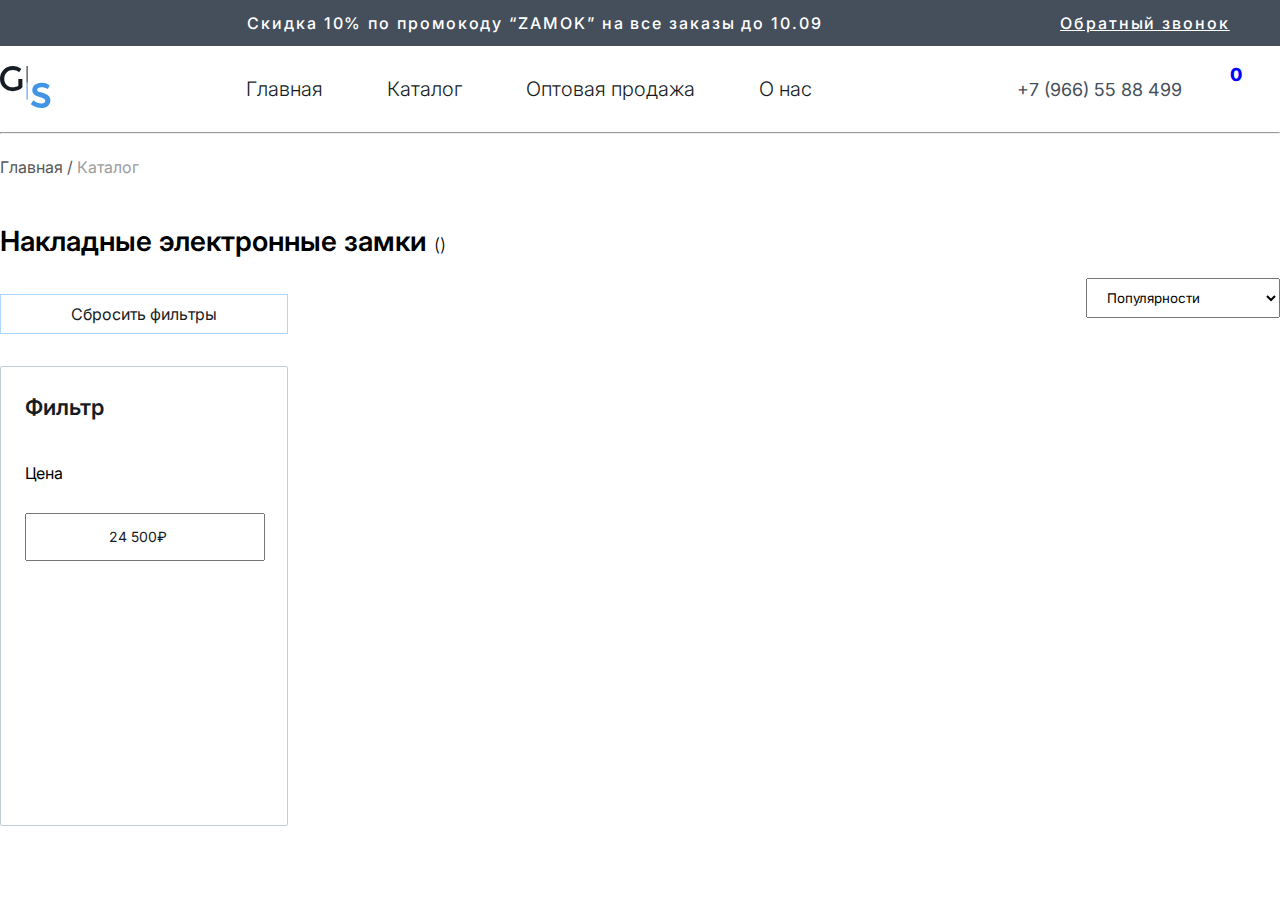
==== index.html @ 3039d8aa "first push" ====
<!DOCTYPE html>
<html lang="en">
  <head>
    <meta charset="UTF-8" />
    <meta http-equiv="X-UA-Compatible" content="IE=edge" />
    <meta name="viewport" content="width=device-width, initial-scale=1.0" />
    <link rel="stylesheet" href="./style/style.css" />
    <link rel="preconnect" href="https://fonts.googleapis.com" />
    <link rel="preconnect" href="https://fonts.gstatic.com" crossorigin />
    <link
      href="https://fonts.googleapis.com/css2?family=Inter:wght@300;400;500;600&display=swap"
      rel="stylesheet"
    />
    <link
      rel="stylesheet"
      href="https://cdnjs.cloudflare.com/ajax/libs/font-awesome/6.4.2/css/all.min.css"
      integrity="sha512-z3gLpd7yknf1YoNbCzqRKc4qyor8gaKU1qmn+CShxbuBusANI9QpRohGBreCFkKxLhei6S9CQXFEbbKuqLg0DA=="
      crossorigin="anonymous"
      referrerpolicy="no-referrer"
    />
    <link rel="stylesheet" href="../style/style.css" />
    <title>Exam 5oy</title>
  </head>
  <body>
    <header>
      <div class="header__start">
        <p class="header__start-item">
          Скидка 10% по промокоду “ZAMOK” на все заказы до 10.09
        </p>
        <a class="header__start-ancer" href="#">Обратный звонок</a>
      </div>
      <div class="container">
        <div class="header__block">
          <a href="#">
            <img src="./images/icons/header__logo.svg" alt="" />
          </a>
          <div class="header__center">
            <nav>
              <ul>
                <li><a href="#">Главная</a></li>
                <li>
                  <a href="#"
                    >Каталог
                    <i class="fa-solid fa-sm header__vector fa-chevron-down"></i
                  ></a>
                </li>
                <li><a href="#">Оптовая продажа</a></li>
                <li><a href="#">О нас</a></li>
              </ul>
            </nav>
          </div>
          <div class="header__right">
            <a
              href="tel:+7
            (966) 55 88 499"
              class="header__right-ancer"
              ><i class="fa-solid fa-phone faxs" style="color: #387df5"></i>+7
              (966) 55 88 499</a
            >
            <div>
              <i class="fa-regular fa-heart fa-xl" style="color: #898b90"></i>
              <i
                class="fa-solid fa-cart-shopping fa-xl"
                style="color: #949494"
              ></i
              ><span class="count" id="count"></span>
            </div>
          </div>
        </div>
      </div>
    </header>
    <hr />
    <body>
      <div class="container">
        <p class="home__title">Главная / <span>Каталог</span></p>
        <h2 class="home__subtitle">
          Накладные электронные замки <span id="total">()</span>
        </h2>
        <div class="home__wrap">
          <button class="filter__btn">Сбросить фильтры</button>
          <select name="" id="">
            <option value="Популярности">Популярности</option>
          </select>
        </div>
        <div class="home__block">
          <div class="home__wrapper">
            <h2 class="home__filter">Фильтр</h2>
            <div class="filter__block">
              <p>Цена</p>
              <i
                class="fa-solid fa-chevron-down fa-sm fa-rotate-180"
                style="color: #6892d9"
              ></i>
            </div>
              <input type="number" id="filter__input" class="filter__input" placeholder="24 500₽"/>
          </div>
          <div class="home__content" id="home__content"></div>
        </div>
      </div>
    </body>
    <script src="./script/main.js"></script>
  </body>
</html>
---- style/style.css ----
* {
  padding: 0;
  margin: 0;
  box-sizing: border-box;
  font-family: Inter;
  font-style: normal;
}
.container {
  max-width: 1440px;
  width: 100%;
  margin: 0 auto;
}
a {
  text-decoration: none;
}
ul {
  list-style: none;
}

.header__start {
  background: var(--grey, #454f5b);
  display: flex;
  align-items: center;
  justify-content: space-between;
  padding: 10px;
}
.header__start-item {
  text-align: center;
  width: 100%;
  margin: 0 auto;
  color: var(--white, #fff);
  font-size: 16px;
  font-weight: 500;
  line-height: 26px;
  letter-spacing: 1.92px;
}
.header__start-ancer {
  color: var(--white, #fff);
  font-size: 16px;
  font-weight: 500;
  line-height: 26px;
  width: 20%;
  letter-spacing: 1.92px;
  text-decoration-line: underline;
}
.header__block {
  display: flex;
  align-items: center;
  justify-content: space-between;
  padding: 20px 0;
}
.header__center ul {
  display: flex;
  align-items: center;
  justify-content: space-between;
}
.header__center li {
  margin: 0 20px;
}
.header__center li > a {
  padding: 12px;
  color: var(--black, #161c24);
  font-size: 20px;
  font-weight: 300;
}
.header__center li > a:hover {
  background: var(--grey, #454f5b);
  border-radius: 5px;
  color: var(--white, #fff);
}
.header__right {
  display: flex;
  align-items: center;
  gap: 30px;
}
.header__right-ancer {
  margin-left: 10px;
  color: var(--grey, #454f5b);
  font-size: 18px;
  font-weight: 400;
}
.header__right div {
  display: flex;
  align-items: center;
  gap: 24px;
  cursor: pointer;
}
.home__title {
  color: var(--dark-grey, #575757);
  font-size: 16px;
  font-weight: 400;
  line-height: 26px;
  margin-top: 20px;
}
.home__title span {
  color: #9d9d9d;
}
.home__subtitle {
  color: #000;
  font-size: 28px;
  font-weight: 600;
  margin-top: 40px;
  line-height: 42px;
}
.home__subtitle span {
  color: #000;
  font-size: 18px;
  font-weight: 300;
  line-height: 28px;
}
.filter__btn {
  color: var(--black, #161c24);
  font-size: 16px;
  font-weight: 400;
  line-height: 26px;
  width: 288px;
  height: 40px;
  border: 1px solid var(--light-blue, #add7ff);
  background: #fff;
  margin-top: 32px;
  cursor: pointer;
}
.home__wrap {
  display: flex;
  align-items: center;
  justify-content: space-between;
}
.home__wrap select {
  width: 194px;
  height: 40px;
  padding: 0 16px;
}
.home__block {
  display: flex;
  margin-top: 32px;
}
.home__wrapper {
  height: 460px;
  width: 288px;
  padding: 24px;
  border-radius: 2px;
  border: 1px solid var(--light-grey, #c4cdd5);
  background: #fff;
}
.home__filter {
  color: var(--black, #161c24);
  font-size: 22px;
  font-weight: 600;
  line-height: 32px;
}
.card__box {
  width: 340px;
  border-radius: 5px;
  background: #fff;
  box-shadow: -1px 0px 0px 0px #eaeaea inset, 1px 0px 0px 0px #eaeaea inset,
    0px -1px 0px 0px #eaeaea inset;
  cursor: pointer;
  transition: all ease 0.3s;
}
.card__box:hover {
  transform: translateY(-10px);
}
.card__img {
  width: 100%;
  height: 320px;
  object-fit: fill;
}

.home__content {
  display: flex;
  justify-content: space-between;
  flex-wrap: wrap;
  margin-left: 50px;
  gap: 30px 0;
}
.card__wrapper {
  padding: 10px;
}
.card__starts {
  display: flex;
  align-items: center;
  width: 110px;
  justify-content: space-between;
  margin-bottom: 10px;
}
.card__desc {
  color: var(--grey, #454f5b);
  font-size: 16px;
  font-weight: 400;
  margin-bottom: 10px;
  line-height: 26px;
}
.card__price {
  color: var(--black, #161c24);
  font-size: 20px;
  font-weight: 600;
  line-height: normal;
}
.user__block {
  display: flex;
  gap: 50px;
  padding: 20px;
  margin-top: 10px;
  border-radius: 10px;
}
.user__images {
  width: 30vw;
  height: 80vh;
  object-fit: fill;
  border-radius: 10px;
}
.user__title {
  color: var(--black, #161c24);
  font-size: 44px;
  font-weight: 600;
  line-height: 62px;
  margin-bottom: 20px;
}
.user__desc {
  color: var(--grey, #454f5b);
  font-size: 14px;
  font-weight: 400;
  margin-bottom: 20px;
  line-height: 24px;
}
.sale {
  color: var(--grey, #454f5b);
  font-size: 12px;
  font-weight: 400;
  line-height: 22px;
}
.user__price {
  color: var(--black, #161c24);
  font-size: 30px;
  font-weight: 600;
  line-height: normal;
}
.user__btn {
  color: #fff;
  font-size: 16px;
  font-weight: 400;
  line-height: 26px;
  padding: 12px 0;
  width: 220px;
  background-color: #4296e4;
  border: none;
  margin-top: 50px;
  cursor: pointer;
  opacity: 0.7;
}
.user__btn:active {
  opacity: 1;
  background-color: #4296e4;
}
.count {
  width: 20px;
  height: 20px;
  display: inline-block;
  border-radius: 50%;
  position: relative;
  right: 30px;
  top: -15px;
  color: blue;
  font-weight: 800;
  font-size: 18px;
}
.filter__block {
  display: flex;
  align-items: center;
  justify-content: space-between;
  margin-top: 40px;
}
.filter__input {
  color: var(--black, #161c24);
  font-size: 14px;
  font-weight: 400;
  line-height: 24px;
  width: 240px;
  padding: 10px 0;
  margin-top: 30px;
}
.filter__input::placeholder {
  color: var(--black, #161c24);
  font-size: 14px;
  font-weight: 400;
  text-align: center;
  line-height: 24px;
}
.price-product-deleted {
  color: var(--grey, #454f5b);
  font-size: 18px;
  font-weight: 300;
  line-height: normal;
  text-decoration: line-through;
  margin-left: 30px;
}
.price__box {
  display: flex;
  align-items: center;
}
---- style/style.css ----
* {
  padding: 0;
  margin: 0;
  box-sizing: border-box;
  font-family: Inter;
  font-style: normal;
}
.container {
  max-width: 1440px;
  width: 100%;
  margin: 0 auto;
}
a {
  text-decoration: none;
}
ul {
  list-style: none;
}

.header__start {
  background: var(--grey, #454f5b);
  display: flex;
  align-items: center;
  justify-content: space-between;
  padding: 10px;
}
.header__start-item {
  text-align: center;
  width: 100%;
  margin: 0 auto;
  color: var(--white, #fff);
  font-size: 16px;
  font-weight: 500;
  line-height: 26px;
  letter-spacing: 1.92px;
}
.header__start-ancer {
  color: var(--white, #fff);
  font-size: 16px;
  font-weight: 500;
  line-height: 26px;
  width: 20%;
  letter-spacing: 1.92px;
  text-decoration-line: underline;
}
.header__block {
  display: flex;
  align-items: center;
  justify-content: space-between;
  padding: 20px 0;
}
.header__center ul {
  display: flex;
  align-items: center;
  justify-content: space-between;
}
.header__center li {
  margin: 0 20px;
}
.header__center li > a {
  padding: 12px;
  color: var(--black, #161c24);
  font-size: 20px;
  font-weight: 300;
}
.header__center li > a:hover {
  background: var(--grey, #454f5b);
  border-radius: 5px;
  color: var(--white, #fff);
}
.header__right {
  display: flex;
  align-items: center;
  gap: 30px;
}
.header__right-ancer {
  margin-left: 10px;
  color: var(--grey, #454f5b);
  font-size: 18px;
  font-weight: 400;
}
.header__right div {
  display: flex;
  align-items: center;
  gap: 24px;
  cursor: pointer;
}
.home__title {
  color: var(--dark-grey, #575757);
  font-size: 16px;
  font-weight: 400;
  line-height: 26px;
  margin-top: 20px;
}
.home__title span {
  color: #9d9d9d;
}
.home__subtitle {
  color: #000;
  font-size: 28px;
  font-weight: 600;
  margin-top: 40px;
  line-height: 42px;
}
.home__subtitle span {
  color: #000;
  font-size: 18px;
  font-weight: 300;
  line-height: 28px;
}
.filter__btn {
  color: var(--black, #161c24);
  font-size: 16px;
  font-weight: 400;
  line-height: 26px;
  width: 288px;
  height: 40px;
  border: 1px solid var(--light-blue, #add7ff);
  background: #fff;
  margin-top: 32px;
  cursor: pointer;
}
.home__wrap {
  display: flex;
  align-items: center;
  justify-content: space-between;
}
.home__wrap select {
  width: 194px;
  height: 40px;
  padding: 0 16px;
}
.home__block {
  display: flex;
  margin-top: 32px;
}
.home__wrapper {
  height: 460px;
  width: 288px;
  padding: 24px;
  border-radius: 2px;
  border: 1px solid var(--light-grey, #c4cdd5);
  background: #fff;
}
.home__filter {
  color: var(--black, #161c24);
  font-size: 22px;
  font-weight: 600;
  line-height: 32px;
}
.card__box {
  width: 340px;
  border-radius: 5px;
  background: #fff;
  box-shadow: -1px 0px 0px 0px #eaeaea inset, 1px 0px 0px 0px #eaeaea inset,
    0px -1px 0px 0px #eaeaea inset;
  cursor: pointer;
  transition: all ease 0.3s;
}
.card__box:hover {
  transform: translateY(-10px);
}
.card__img {
  width: 100%;
  height: 320px;
  object-fit: fill;
}

.home__content {
  display: flex;
  justify-content: space-between;
  flex-wrap: wrap;
  margin-left: 50px;
  gap: 30px 0;
}
.card__wrapper {
  padding: 10px;
}
.card__starts {
  display: flex;
  align-items: center;
  width: 110px;
  justify-content: space-between;
  margin-bottom: 10px;
}
.card__desc {
  color: var(--grey, #454f5b);
  font-size: 16px;
  font-weight: 400;
  margin-bottom: 10px;
  line-height: 26px;
}
.card__price {
  color: var(--black, #161c24);
  font-size: 20px;
  font-weight: 600;
  line-height: normal;
}
.user__block {
  display: flex;
  gap: 50px;
  padding: 20px;
  margin-top: 10px;
  border-radius: 10px;
}
.user__images {
  width: 30vw;
  height: 80vh;
  object-fit: fill;
  border-radius: 10px;
}
.user__title {
  color: var(--black, #161c24);
  font-size: 44px;
  font-weight: 600;
  line-height: 62px;
  margin-bottom: 20px;
}
.user__desc {
  color: var(--grey, #454f5b);
  font-size: 14px;
  font-weight: 400;
  margin-bottom: 20px;
  line-height: 24px;
}
.sale {
  color: var(--grey, #454f5b);
  font-size: 12px;
  font-weight: 400;
  line-height: 22px;
}
.user__price {
  color: var(--black, #161c24);
  font-size: 30px;
  font-weight: 600;
  line-height: normal;
}
.user__btn {
  color: #fff;
  font-size: 16px;
  font-weight: 400;
  line-height: 26px;
  padding: 12px 0;
  width: 220px;
  background-color: #4296e4;
  border: none;
  margin-top: 50px;
  cursor: pointer;
  opacity: 0.7;
}
.user__btn:active {
  opacity: 1;
  background-color: #4296e4;
}
.count {
  width: 20px;
  height: 20px;
  display: inline-block;
  border-radius: 50%;
  position: relative;
  right: 30px;
  top: -15px;
  color: blue;
  font-weight: 800;
  font-size: 18px;
}
.filter__block {
  display: flex;
  align-items: center;
  justify-content: space-between;
  margin-top: 40px;
}
.filter__input {
  color: var(--black, #161c24);
  font-size: 14px;
  font-weight: 400;
  line-height: 24px;
  width: 240px;
  padding: 10px 0;
  margin-top: 30px;
}
.filter__input::placeholder {
  color: var(--black, #161c24);
  font-size: 14px;
  font-weight: 400;
  text-align: center;
  line-height: 24px;
}
.price-product-deleted {
  color: var(--grey, #454f5b);
  font-size: 18px;
  font-weight: 300;
  line-height: normal;
  text-decoration: line-through;
  margin-left: 30px;
}
.price__box {
  display: flex;
  align-items: center;
}
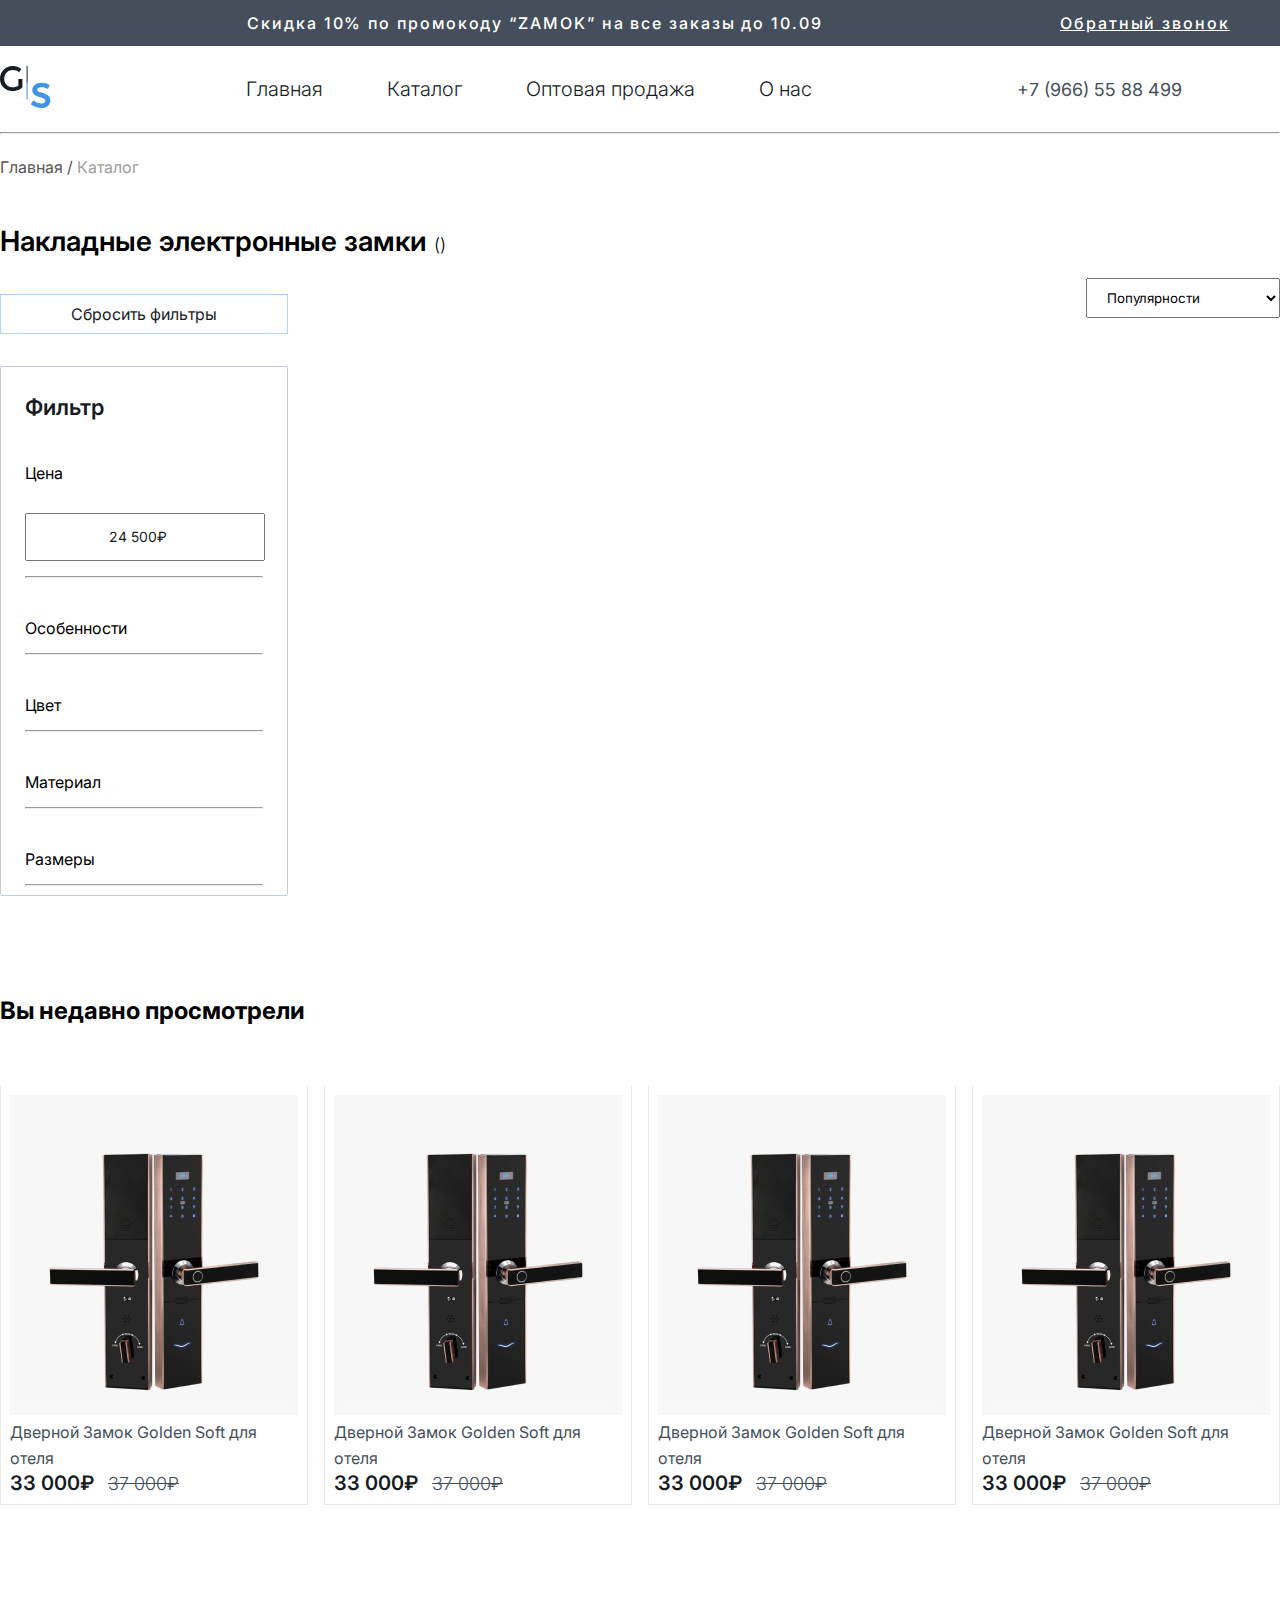
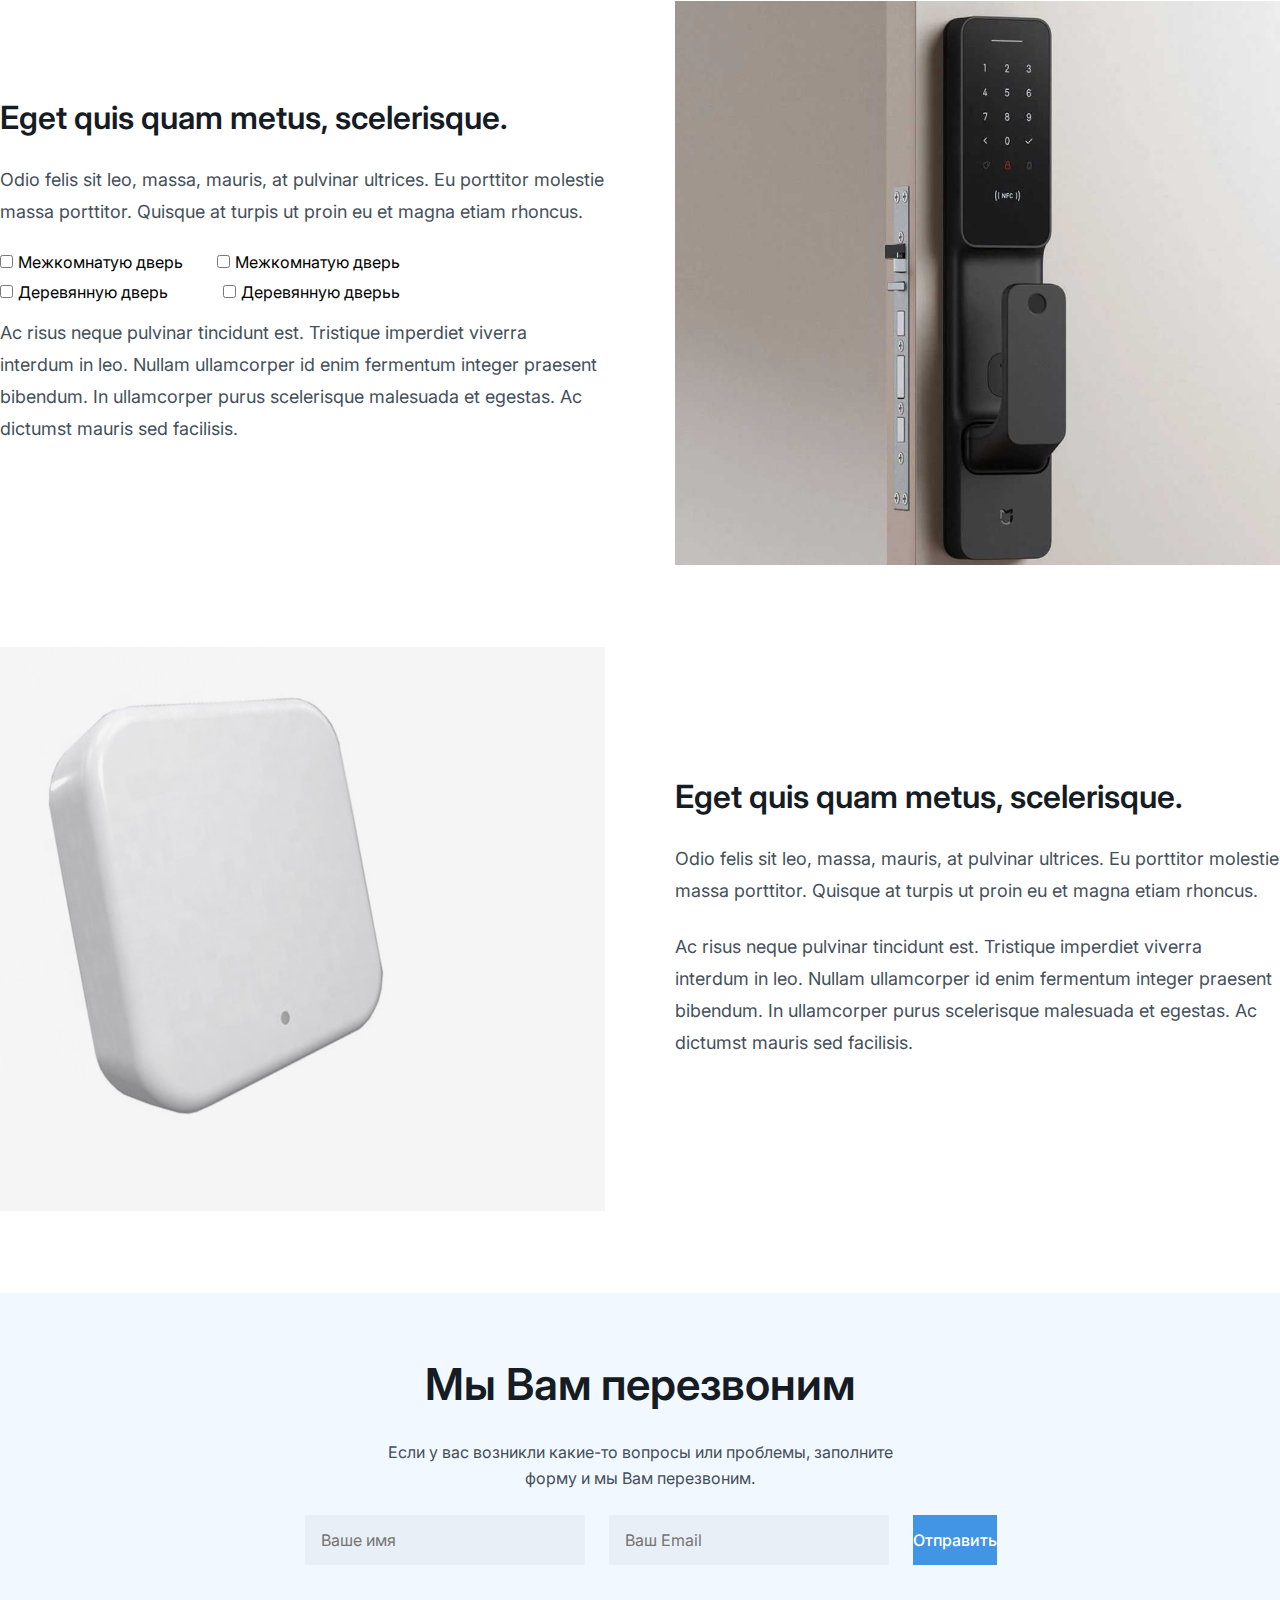
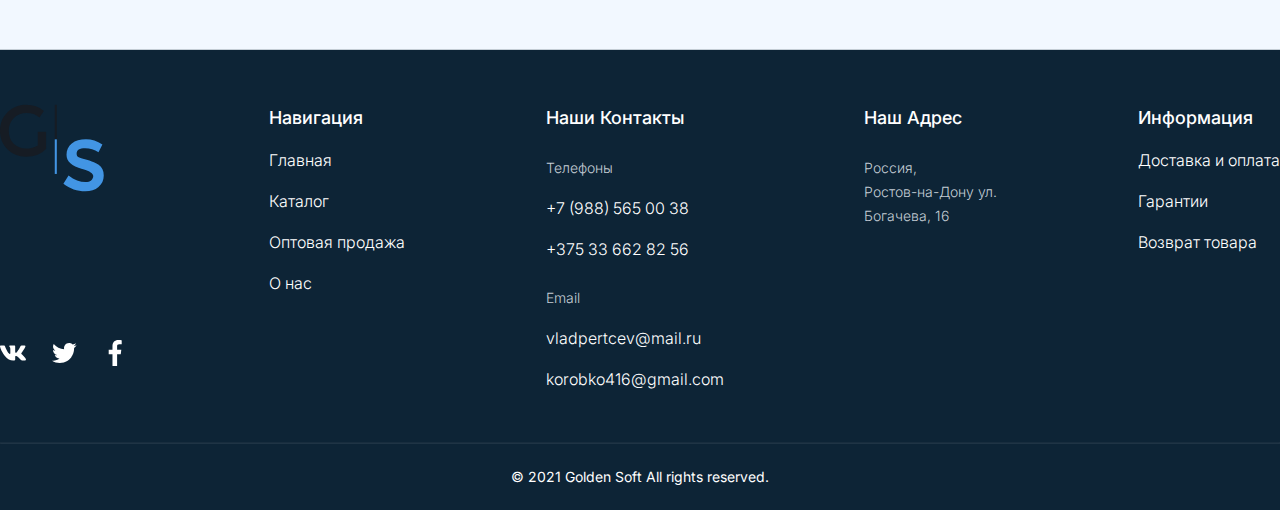
==== commit b2fd6ac6: "added:js function" ====
--- a/index.html
+++ b/index.html
@@ -70,7 +70,7 @@
       </div>
     </header>
     <hr />
-    <body>
+    <main>
       <div class="container">
         <p class="home__title">Главная / <span>Каталог</span></p>
         <h2 class="home__subtitle">
@@ -92,12 +92,187 @@
                 style="color: #6892d9"
               ></i>
             </div>
-              <input type="number" id="filter__input" class="filter__input" placeholder="24 500₽"/>
+            <input
+              type="number"
+              id="filter__input"
+              class="filter__input"
+              placeholder="24 500₽"
+            />
+            <hr />
+            <div class="filter__block">
+              <p>Особенности</p>
+              <i
+                class="fa-solid fa-chevron-down fa-sm fa-rotate-180"
+                style="color: #6892d9"
+              ></i>
+            </div>
+            <hr />
+            <div class="filter__block">
+              <p>Цвет</p>
+              <i
+                class="fa-solid fa-chevron-down fa-sm fa-rotate-180"
+                style="color: #6892d9"
+              ></i>
+            </div>
+            <hr />
+            <div class="filter__block">
+              <p>Материал</p>
+              <i
+                class="fa-solid fa-chevron-down fa-sm fa-rotate-180"
+                style="color: #6892d9"
+              ></i>
+            </div>
+            <hr />
+            <div class="filter__block">
+              <p>Размеры</p>
+              <i
+                class="fa-solid fa-chevron-down fa-sm fa-rotate-180"
+                style="color: #6892d9"
+              ></i>
+            </div>
+            <hr />
           </div>
           <div class="home__content" id="home__content"></div>
         </div>
-      </div>
-    </body>
+        <div class="visited__block">
+          <h2>Вы недавно просмотрели</h2>
+          <div class="visited__container">
+            <div class="visited__wrapper">
+              <img src="./images/visited__img.png" alt="" />
+              <h2>Дверной Замок Golden Soft для отеля</h2>
+              <span class="visited__place">33 000₽</span>
+              <span class="visited__sale">37 000₽</span>
+            </div>
+            <div class="visited__wrapper">
+              <img src="./images/visited__img.png" alt="" />
+              <h2>Дверной Замок Golden Soft для отеля</h2>
+              <span class="visited__place">33 000₽</span>
+              <span class="visited__sale">37 000₽</span>
+            </div>
+            <div class="visited__wrapper">
+              <img src="./images/visited__img.png" alt="" />
+              <h2>Дверной Замок Golden Soft для отеля</h2>
+              <span class="visited__place">33 000₽</span>
+              <span class="visited__sale">37 000₽</span>
+            </div>
+            <div class="visited__wrapper">
+              <img src="./images/visited__img.png" alt="" />
+              <h2>Дверной Замок Golden Soft для отеля</h2>
+              <span class="visited__place">33 000₽</span>
+              <span class="visited__sale">37 000₽</span>
+            </div>
+          </div>
+        </div>
+        <div class="eget__block">
+          <div class="eget__container">
+            <div class="eget__box">
+              <h2>Eget quis quam metus, scelerisque.</h2>
+              <p>
+                Odio felis sit leo, massa, mauris, at pulvinar ultrices. Eu
+                porttitor molestie massa porttitor. Quisque at turpis ut proin
+                eu et magna etiam rhoncus.
+              </p>
+              <div class="eget__form">
+                <span><input type="checkbox" />Межкомнатую дверь</span>
+                <span><input type="checkbox" />Межкомнатую дверь</span>
+              </div>
+              <div class="eget__form">
+                <span><input type="checkbox" />Деревянную дверь</span>
+                <span><input type="checkbox" />Деревянную дверьь</span>
+              </div>
+              <p class="eget__parag">
+                Ac risus neque pulvinar tincidunt est. Tristique imperdiet
+                viverra interdum in leo. Nullam ullamcorper id enim fermentum
+                integer praesent bibendum. In ullamcorper purus scelerisque
+                malesuada et egestas. Ac dictumst mauris sed facilisis.
+              </p>
+            </div>
+            <img src="./images/eget__img.png" alt="" />
+          </div>
+          <div class="eget__container">
+            <img src="./images/eget__img2.png" alt="" />
+            <div class="eget__box">
+              <h2>Eget quis quam metus, scelerisque.</h2>
+              <p>
+                Odio felis sit leo, massa, mauris, at pulvinar ultrices. Eu
+                porttitor molestie massa porttitor. Quisque at turpis ut proin
+                eu et magna etiam rhoncus.
+              </p>
+              <p>
+                Ac risus neque pulvinar tincidunt est. Tristique imperdiet
+                viverra interdum in leo. Nullam ullamcorper id enim fermentum
+                integer praesent bibendum. In ullamcorper purus scelerisque
+                malesuada et egestas. Ac dictumst mauris sed facilisis.
+              </p>
+            </div>
+          </div>
+        </div>
+        <div class="footer__top">
+          <h2>Мы Вам перезвоним</h2>
+          <p>
+            Если у вас возникли какие-то вопросы или проблемы, заполните форму и
+            мы Вам перезвоним.
+          </p>
+          <form class="footer__top-form">
+            <input type="text"  required placeholder="Ваше имя" />
+            <input type="email" required  placeholder="Ваш Email" />
+            <button type="submit">Отправить</button>
+          </form>
+        </div>
+      </div>
+    </main>
+    <footer class="footer">
+      <div class="container">
+        <div class="footer__block">
+          <div>
+            <img
+              class="footer__logo"
+              src="./images/icons/header__logo.svg"
+              alt=""
+            />
+            <div class="footer__images">
+              <img src="./images/icons/wk.svg" alt="" />
+              <img src="./images/icons/twitter.svg" alt="" />
+              <img src="./images/icons/facebook.svg" alt="" />
+            </div>
+          </div>
+          <ul class="footer__item">
+            <h2 class="footer__list">Навигация</h2>
+            <li><a href="#">Главная</a></li>
+            <li><a href="#">Каталог</a></li>
+            <li><a href="#">Оптовая продажа</a></li>
+            <li><a href="#">О нас</a></li>
+          </ul>
+          <ul class="footer__item">
+            <h2 class="footer__list">Наши контакты</h2>
+            <p>Телефоны</p>
+            <li><a href="tel:+7 (988) 565 00 38">+7 (988) 565 00 38</a></li>
+            <li><a href="tel:+375 33 662 82 56">+375 33 662 82 56</a></li>
+            <p>Email</p>
+            <li><a href="mail:vladpertcev@mail.ru">vladpertcev@mail.ru</a></li>
+            <li>
+              <a href="mail:korobko416@gmail.com">korobko416@gmail.com</a>
+            </li>
+          </ul>
+          <ul class="footer__item">
+            <h2 class="footer__list">Наш адрес</h2>
+            <p>
+              Россия, <br />
+              Ростов-на-Дону ул. <br />
+              Богачева, 16
+            </p>
+          </ul>
+          <ul class="footer__item">
+            <h2 class="footer__list">информация</h2>
+            <li><a href="#">Доставка и оплата</a></li>
+            <li><a href="#">Гарантии</a></li>
+            <li><a href="#">Возврат товара</a></li>
+          </ul>
+        </div>
+        <hr class="footer__hr" />
+        <p class="footer__subtitle">© 2021 Golden Soft All rights reserved.</p>
+      </div>
+    </footer>
     <script src="./script/main.js"></script>
   </body>
 </html>
--- a/style/style.css
+++ b/style/style.css
@@ -135,7 +135,7 @@
   margin-top: 32px;
 }
 .home__wrapper {
-  height: 460px;
+  height: 530px;
   width: 288px;
   padding: 24px;
   border-radius: 2px;
@@ -270,6 +270,9 @@
   justify-content: space-between;
   margin-top: 40px;
 }
+.home__wrapper hr {
+  margin-top: 15px;
+}
 .filter__input {
   color: var(--black, #161c24);
   font-size: 14px;
@@ -298,3 +301,196 @@
   display: flex;
   align-items: center;
 }
+.visited__block {
+  margin-top: 100px;
+}
+.visited__container {
+  display: flex;
+  align-items: center;
+  justify-content: space-between;
+  margin-top: 60px;
+}
+.visited__wrapper {
+  padding: 10px;
+  background: #fff;
+  box-shadow: -1px 0px 0px 0px #eaeaea inset, 1px 0px 0px 0px #eaeaea inset,
+    0px -1px 0px 0px #eaeaea inset;
+}
+.visited__wrapper img {
+  width: 100%;
+}
+.visited__wrapper h2 {
+  color: var(--grey, #454f5b);
+  font-size: 16px;
+  font-weight: 400;
+  width: 284px;
+  line-height: 26px;
+}
+.visited__place {
+  color: var(--black, #161c24);
+  font-size: 20px;
+  font-weight: 600;
+  margin-top: 10px;
+  line-height: normal;
+}
+.visited__sale {
+  color: var(--grey, #454f5b);
+  font-size: 18px;
+  font-weight: 300;
+  line-height: normal;
+  text-decoration-line: line-through;
+  margin-top: 10px;
+  margin-left: 10px;
+}
+.eget__block {
+  margin-top: 96px;
+}
+.eget__container {
+  display: flex;
+  align-items: center;
+  justify-content: space-between;
+  margin-bottom: 82px;
+}
+.eget__box h2 {
+  color: var(--black, #161c24);
+  font-size: 32px;
+  font-weight: 600;
+  line-height: 42px;
+  margin-bottom: 25px;
+}
+.eget__box p {
+  color: var(--grey, #454f5b);
+  font-size: 18px;
+  font-weight: 400;
+  line-height: 32px;
+  width: 605px;
+  margin-bottom: 24px;
+}
+.eget__form {
+  width: 400px;
+  justify-content: space-between;
+  display: flex;
+  align-items: center;
+  margin-bottom: 10px;
+}
+.eget__form p {
+  color: var(--black, #161c24);
+  font-size: 20px;
+  font-weight: 400;
+  line-height: 24px;
+}
+.eget__block input {
+  margin-right: 5px;
+}
+.eget__parag {
+  color: var(--grey, #454f5b);
+  font-size: 18px;
+  font-weight: 400;
+  line-height: 32px;
+  margin-top: 15px;
+}
+.footer__top {
+  background: var(--bg-light, #f2f8ff);
+  margin-top: 20px;
+  padding: 60px 0;
+}
+.footer__top h2 {
+  color: var(--black, #161c24);
+  font-size: 44px;
+  font-weight: 600;
+  text-align: center;
+  line-height: 62px;
+}
+.footer__top p {
+  color: var(--grey, #454f5b);
+  text-align: center;
+  font-size: 16px;
+  font-weight: 400;
+  line-height: 26px;
+  margin: 24px auto;
+  width: 518px;
+}
+.footer__top-form {
+  margin: 24px auto;
+  width: 670px;
+  display: flex;
+  gap: 24px;
+  margin-top: 24px;
+}
+.footer__top-form input {
+  background: rgba(22, 28, 36, 0.04);
+  padding: 12px 16px;
+  border: none;
+  color: var(--grey, #454f5b);
+  font-size: 16px;
+  font-weight: 400;
+  line-height: 26px;
+}
+.footer__top-form button {
+  width: 220px;
+  padding: 12px 0;
+  color: var(--white, #fff);
+  font-size: 16px;
+  font-weight: 500;
+  line-height: 26px;
+  background: var(--main, #4295e4);
+  border: none;
+}
+.footer {
+  background-color: #0d2436;
+  padding: 25px 0;
+  box-shadow: 0px 1px 0px 0px #c4cdd5 inset;
+}
+.footer__block {
+  margin-top: 30px;
+  display: flex;
+  align-items: stretch;
+  justify-content: space-between;
+}
+.footer__logo {
+  width: 105px;
+  height: 88px;
+}
+.footer__list {
+  color: var(--white, #fff);
+  font-size: 18px;
+  font-weight: 500;
+  line-height: 28px;
+  text-transform: capitalize;
+}
+.footer__item li {
+  margin-top: 15px;
+}
+.footer__item p {
+  color: var(--light-grey, #c4cdd5);
+  font-size: 14px;
+  font-weight: 300;
+  line-height: 24px;
+  margin-top: 24px;
+}
+.footer__item a {
+  color: var(--white, #fff);
+  font-size: 16px;
+  font-weight: 300;
+  line-height: 26px;
+  padding: 5px 0;
+}
+.footer__images {
+  margin-top: 144px;
+  display: flex;
+  align-items: center;
+  gap: 25px;
+}
+.footer__hr {
+  margin-top: 50px;
+  opacity: 0.08;
+  background: #fff;
+}
+.footer__subtitle {
+  color: var(--white, #fff);
+  font-size: 14px;
+  font-weight: 400;
+  line-height: normal;
+  text-align: center;
+  margin-top: 24px;
+}
--- a/style/style.css
+++ b/style/style.css
@@ -135,7 +135,7 @@
   margin-top: 32px;
 }
 .home__wrapper {
-  height: 460px;
+  height: 530px;
   width: 288px;
   padding: 24px;
   border-radius: 2px;
@@ -270,6 +270,9 @@
   justify-content: space-between;
   margin-top: 40px;
 }
+.home__wrapper hr {
+  margin-top: 15px;
+}
 .filter__input {
   color: var(--black, #161c24);
   font-size: 14px;
@@ -298,3 +301,196 @@
   display: flex;
   align-items: center;
 }
+.visited__block {
+  margin-top: 100px;
+}
+.visited__container {
+  display: flex;
+  align-items: center;
+  justify-content: space-between;
+  margin-top: 60px;
+}
+.visited__wrapper {
+  padding: 10px;
+  background: #fff;
+  box-shadow: -1px 0px 0px 0px #eaeaea inset, 1px 0px 0px 0px #eaeaea inset,
+    0px -1px 0px 0px #eaeaea inset;
+}
+.visited__wrapper img {
+  width: 100%;
+}
+.visited__wrapper h2 {
+  color: var(--grey, #454f5b);
+  font-size: 16px;
+  font-weight: 400;
+  width: 284px;
+  line-height: 26px;
+}
+.visited__place {
+  color: var(--black, #161c24);
+  font-size: 20px;
+  font-weight: 600;
+  margin-top: 10px;
+  line-height: normal;
+}
+.visited__sale {
+  color: var(--grey, #454f5b);
+  font-size: 18px;
+  font-weight: 300;
+  line-height: normal;
+  text-decoration-line: line-through;
+  margin-top: 10px;
+  margin-left: 10px;
+}
+.eget__block {
+  margin-top: 96px;
+}
+.eget__container {
+  display: flex;
+  align-items: center;
+  justify-content: space-between;
+  margin-bottom: 82px;
+}
+.eget__box h2 {
+  color: var(--black, #161c24);
+  font-size: 32px;
+  font-weight: 600;
+  line-height: 42px;
+  margin-bottom: 25px;
+}
+.eget__box p {
+  color: var(--grey, #454f5b);
+  font-size: 18px;
+  font-weight: 400;
+  line-height: 32px;
+  width: 605px;
+  margin-bottom: 24px;
+}
+.eget__form {
+  width: 400px;
+  justify-content: space-between;
+  display: flex;
+  align-items: center;
+  margin-bottom: 10px;
+}
+.eget__form p {
+  color: var(--black, #161c24);
+  font-size: 20px;
+  font-weight: 400;
+  line-height: 24px;
+}
+.eget__block input {
+  margin-right: 5px;
+}
+.eget__parag {
+  color: var(--grey, #454f5b);
+  font-size: 18px;
+  font-weight: 400;
+  line-height: 32px;
+  margin-top: 15px;
+}
+.footer__top {
+  background: var(--bg-light, #f2f8ff);
+  margin-top: 20px;
+  padding: 60px 0;
+}
+.footer__top h2 {
+  color: var(--black, #161c24);
+  font-size: 44px;
+  font-weight: 600;
+  text-align: center;
+  line-height: 62px;
+}
+.footer__top p {
+  color: var(--grey, #454f5b);
+  text-align: center;
+  font-size: 16px;
+  font-weight: 400;
+  line-height: 26px;
+  margin: 24px auto;
+  width: 518px;
+}
+.footer__top-form {
+  margin: 24px auto;
+  width: 670px;
+  display: flex;
+  gap: 24px;
+  margin-top: 24px;
+}
+.footer__top-form input {
+  background: rgba(22, 28, 36, 0.04);
+  padding: 12px 16px;
+  border: none;
+  color: var(--grey, #454f5b);
+  font-size: 16px;
+  font-weight: 400;
+  line-height: 26px;
+}
+.footer__top-form button {
+  width: 220px;
+  padding: 12px 0;
+  color: var(--white, #fff);
+  font-size: 16px;
+  font-weight: 500;
+  line-height: 26px;
+  background: var(--main, #4295e4);
+  border: none;
+}
+.footer {
+  background-color: #0d2436;
+  padding: 25px 0;
+  box-shadow: 0px 1px 0px 0px #c4cdd5 inset;
+}
+.footer__block {
+  margin-top: 30px;
+  display: flex;
+  align-items: stretch;
+  justify-content: space-between;
+}
+.footer__logo {
+  width: 105px;
+  height: 88px;
+}
+.footer__list {
+  color: var(--white, #fff);
+  font-size: 18px;
+  font-weight: 500;
+  line-height: 28px;
+  text-transform: capitalize;
+}
+.footer__item li {
+  margin-top: 15px;
+}
+.footer__item p {
+  color: var(--light-grey, #c4cdd5);
+  font-size: 14px;
+  font-weight: 300;
+  line-height: 24px;
+  margin-top: 24px;
+}
+.footer__item a {
+  color: var(--white, #fff);
+  font-size: 16px;
+  font-weight: 300;
+  line-height: 26px;
+  padding: 5px 0;
+}
+.footer__images {
+  margin-top: 144px;
+  display: flex;
+  align-items: center;
+  gap: 25px;
+}
+.footer__hr {
+  margin-top: 50px;
+  opacity: 0.08;
+  background: #fff;
+}
+.footer__subtitle {
+  color: var(--white, #fff);
+  font-size: 14px;
+  font-weight: 400;
+  line-height: normal;
+  text-align: center;
+  margin-top: 24px;
+}
